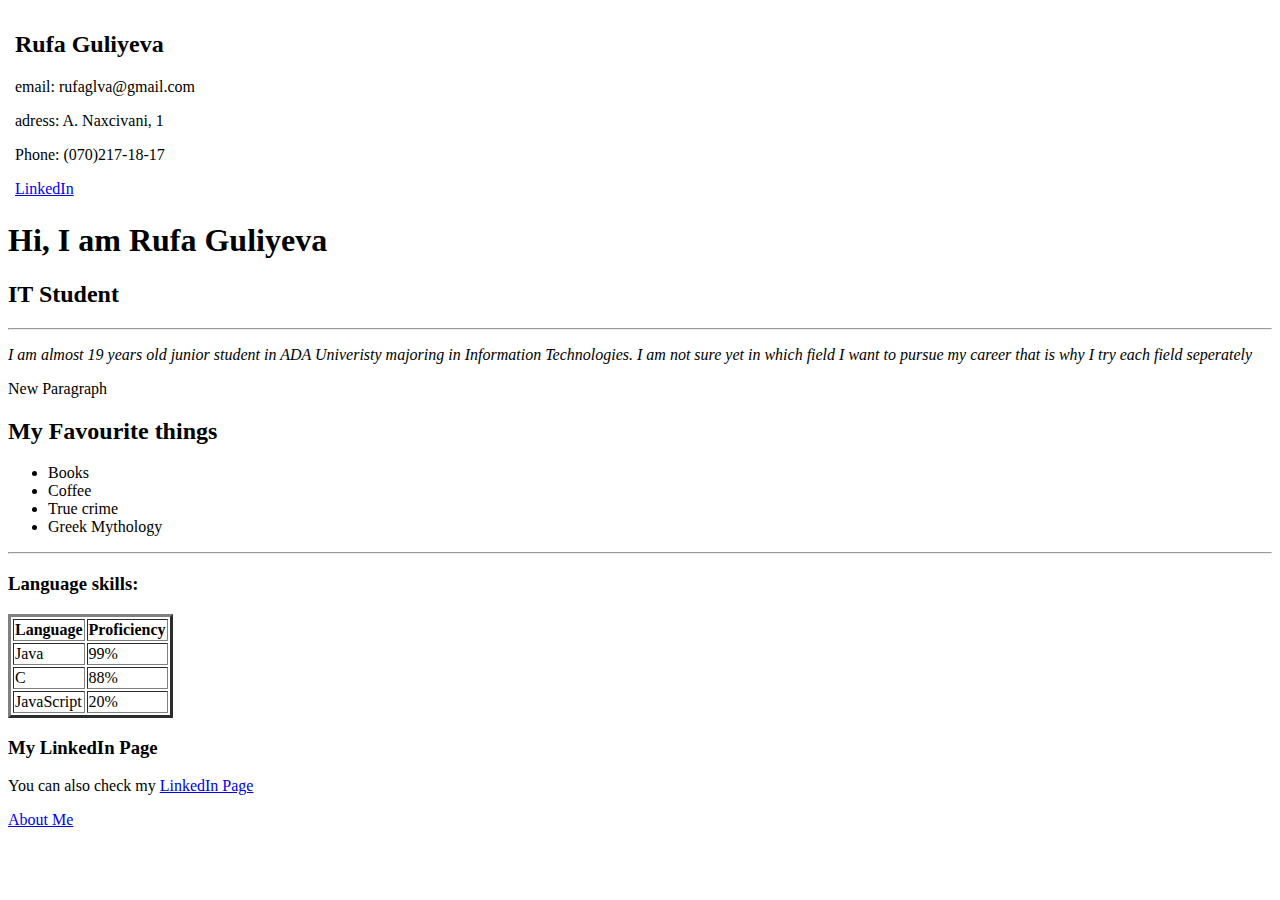
==== index.html @ de08ae69 "added favicon" ====
<!DOCTYPE html>
<html lang="en">
<head>
    <meta charset="UTF-8">
    <meta name="viewport" content="width=device-width, initial-scale=1.0">
    <title>Rufa's WebSite</title>
    <link rel="icon" type="image/x-icon" href="./favicon.ico">
</head>
<!--Just a comment-->
<table>
    <tr>
        <td></td>
        <td>
            <h2>Rufa Guliyeva</h2>
            <p>email: rufaglva@gmail.com</p>
            <p>adress: A. Naxcivani, 1</p>
            <p>Phone: (070)217-18-17</p>
            <a href="https://www.linkedin.com/in/rufa-guliyeva-306000213/ " target = "_blank">LinkedIn</a>
        </td>
    </tr>
</table>
<body>
    <main>
        <h1>Hi, I am Rufa Guliyeva</h1>
        <h2>IT Student</h2>
        <hr>
        <p>
            <em>
        I am almost 19 years old junior student in ADA Univeristy majoring in Information Technologies. I am not sure yet in which field I want to pursue my career that is why I try each field seperately</em>
    </p>
    <p>New Paragraph</p>
        <h2>My Favourite things</h2>

        <ul>
            <li>Books</li>
            <li>Coffee</li>
            <li>True crime</li>
            <li>Greek Mythology</li>
        </ul>
        <hr>
        <h3>Language skills:</h3>
        <table border = "3">
            <tr>
                <th>Language</th>
                <th>Proficiency</th>
            </tr>
            <tr>
                <td>Java</td>
                <td>99%</td>
            </tr>
            <tr>
                <td>C</td>
                <td>88%</td>
            </tr>
            <tr>
                <td>JavaScript</td>
                <td>20%</td>
            </tr>

        </table>

        <h3>My LinkedIn Page</h3>
        <p> You can also check my <a href="https://www.linkedin.com/in/rufa-guliyeva-306000213/ " target = "_blank">LinkedIn Page</a></p>

        <a href="./public/aboutme.html">About Me</a>
    </main>
</body>
</body>
</html>
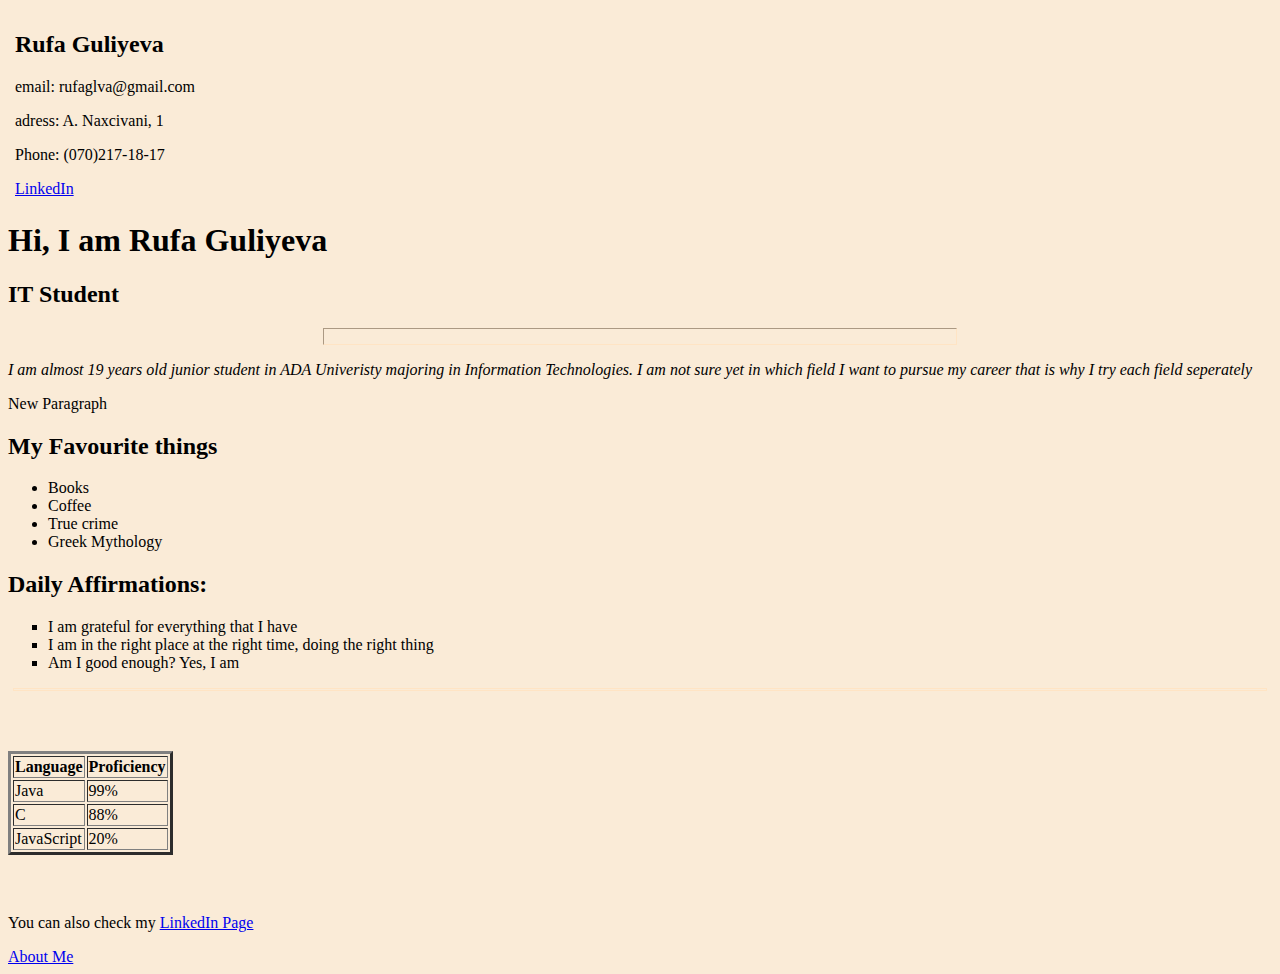
==== commit 5c7fcab9: "added css" ====
--- a/index.html
+++ b/index.html
@@ -5,6 +5,15 @@
     <meta name="viewport" content="width=device-width, initial-scale=1.0">
     <title>Rufa's WebSite</title>
     <link rel="icon" type="image/x-icon" href="./favicon.ico">
+    <link rel="stylesheet" href="./assets/css/style.css">
+    <style>
+        hr {
+            width: 50%;
+            height: 15px;
+            background-color: antiquewhite;
+            border-color:bisque;
+        }
+    </style>
 </head>
 <!--Just a comment-->
 <table>
@@ -37,8 +46,18 @@
             <li>True crime</li>
             <li>Greek Mythology</li>
         </ul>
-        <hr>
-        <h3>Language skills:</h3>
+
+        <h2>Daily Affirmations:</h2>
+
+        <ol>
+            <li>I am grateful for everything that I have</li>
+            <li>I am in the right place at the right time, doing the right thing</li>
+            <li>Am I good enough? Yes, I am</li>
+        </ol>
+
+        <hr color = "black" style="width: 99%; height: 1px; ">
+
+        <h3 class = "title1">Programming Language skills:</h3>
         <table border = "3">
             <tr>
                 <th>Language</th>
@@ -59,10 +78,10 @@
 
         </table>
 
-        <h3>My LinkedIn Page</h3>
+        <h3 class = "title1">My LinkedIn Page</h3>
         <p> You can also check my <a href="https://www.linkedin.com/in/rufa-guliyeva-306000213/ " target = "_blank">LinkedIn Page</a></p>
 
-        <a href="./public/aboutme.html">About Me</a>
+        <a href="./public/aboutme.html" target="_blank">About Me</a>
     </main>
 </body>
 </body>
--- a/assets/css/style.css
+++ b/assets/css/style.css
@@ -0,0 +1,22 @@
+body{
+    background-color: antiquewhite;
+}
+
+hr {
+    width: 90%;
+    height: 15px;
+    background-color:darkolivegreen;
+    border-color:darkgreen;
+}
+
+h3 {
+    color:antiquewhite;
+}
+
+.title{
+    color:aliceblue;
+}
+
+ol{
+    list-style-type: square;
+}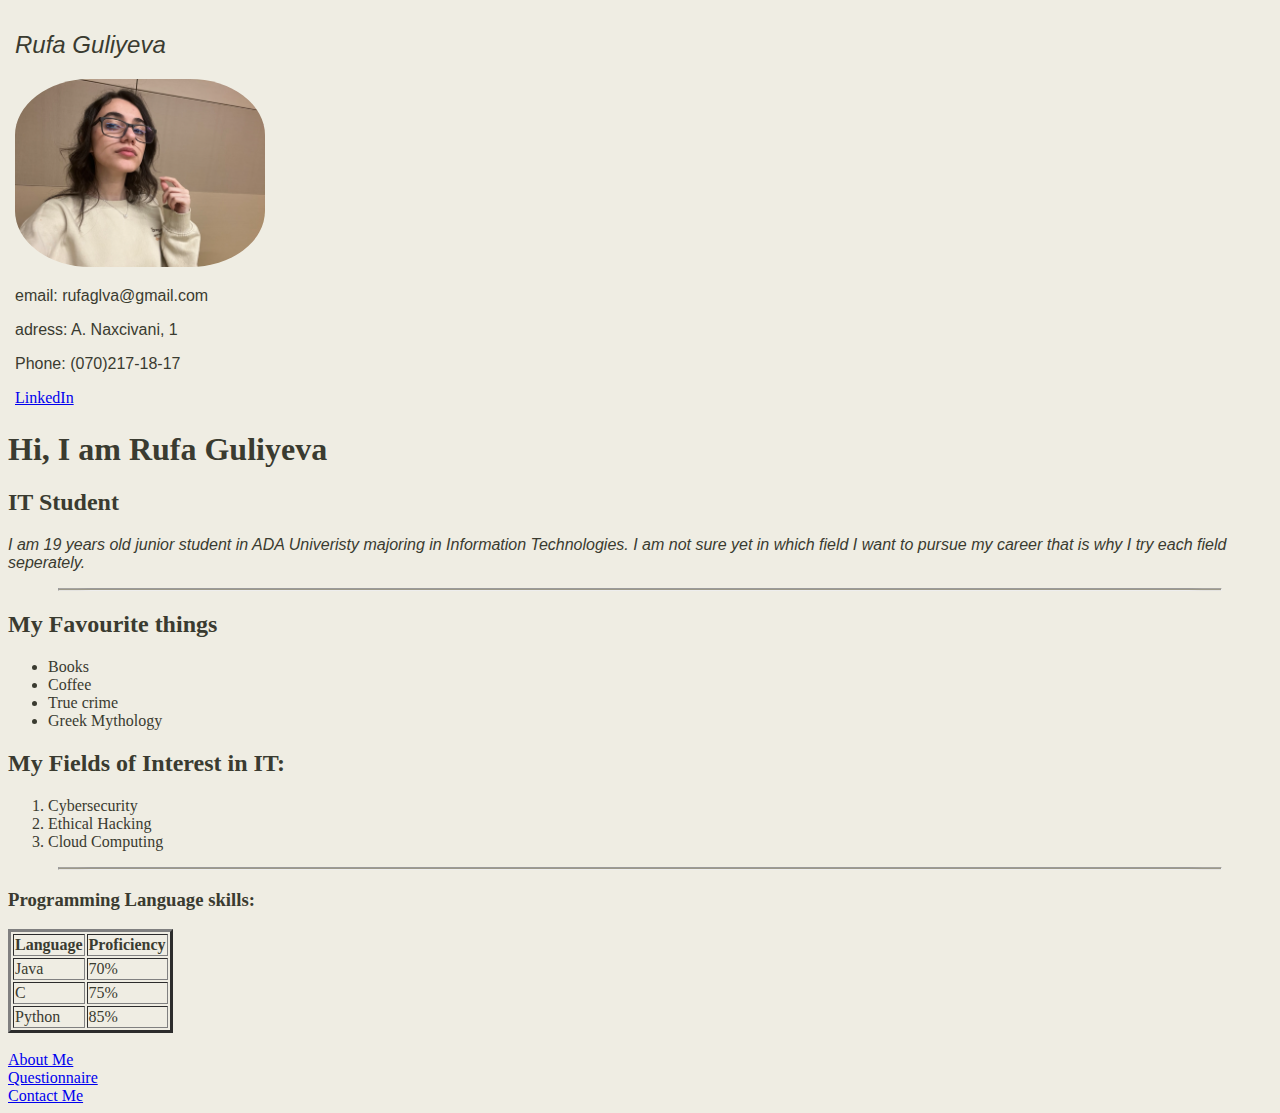
==== commit 8dec025a: "added css and updated contact me page" ====
--- a/index.html
+++ b/index.html
@@ -6,14 +6,7 @@
     <title>Rufa's WebSite</title>
     <link rel="icon" type="image/x-icon" href="./favicon.ico">
     <link rel="stylesheet" href="./assets/css/style.css">
-    <style>
-        hr {
-            width: 50%;
-            height: 15px;
-            background-color: antiquewhite;
-            border-color:bisque;
-        }
-    </style>
+
 </head>
 <!--Just a comment-->
 <table>
@@ -21,6 +14,7 @@
         <td></td>
         <td>
             <h2>Rufa Guliyeva</h2>
+            <img src="./assets/images/pfp.jpeg" alt="My Photo">
             <p>email: rufaglva@gmail.com</p>
             <p>adress: A. Naxcivani, 1</p>
             <p>Phone: (070)217-18-17</p>
@@ -32,12 +26,11 @@
     <main>
         <h1>Hi, I am Rufa Guliyeva</h1>
         <h2>IT Student</h2>
-        <hr>
         <p>
             <em>
-        I am almost 19 years old junior student in ADA Univeristy majoring in Information Technologies. I am not sure yet in which field I want to pursue my career that is why I try each field seperately</em>
-    </p>
-    <p>New Paragraph</p>
+                I am 19 years old junior student in ADA Univeristy majoring in Information Technologies. I am not sure yet in which field I want to pursue my career that is why I try each field seperately.</em>
+            </p>
+            <hr>
         <h2>My Favourite things</h2>
 
         <ul>
@@ -47,15 +40,15 @@
             <li>Greek Mythology</li>
         </ul>
 
-        <h2>Daily Affirmations:</h2>
+        <h2>My Fields of Interest in IT:</h2>
 
         <ol>
-            <li>I am grateful for everything that I have</li>
-            <li>I am in the right place at the right time, doing the right thing</li>
-            <li>Am I good enough? Yes, I am</li>
+            <li>Cybersecurity</li>
+            <li>Ethical Hacking</li>
+            <li>Cloud Computing</li>
         </ol>
 
-        <hr color = "black" style="width: 99%; height: 1px; ">
+        <hr>
 
         <h3 class = "title1">Programming Language skills:</h3>
         <table border = "3">
@@ -65,23 +58,24 @@
             </tr>
             <tr>
                 <td>Java</td>
-                <td>99%</td>
+                <td>70%</td>
             </tr>
             <tr>
                 <td>C</td>
-                <td>88%</td>
+                <td>75%</td>
             </tr>
+
             <tr>
-                <td>JavaScript</td>
-                <td>20%</td>
+                <td>Python</td>
+                <td>85%</td>
             </tr>
 
         </table>
+        <br>
 
-        <h3 class = "title1">My LinkedIn Page</h3>
-        <p> You can also check my <a href="https://www.linkedin.com/in/rufa-guliyeva-306000213/ " target = "_blank">LinkedIn Page</a></p>
-
-        <a href="./public/aboutme.html" target="_blank">About Me</a>
+        <a href="./public/aboutme.html">About Me</a><br>
+        <a href="./public/ga.html">Questionnaire</a><br>
+        <a href="./public/contact.html">Contact Me</a><br>
     </main>
 </body>
 </body>
--- a/assets/css/style.css
+++ b/assets/css/style.css
@@ -1,22 +1,42 @@
 body{
-    background-color: antiquewhite;
+    background-color: #efede3;
+    color:#3a3b30;
+}
+img{
+    width:250px;
+    border-radius: 30%;
+    transition: all 0.3s ease;
+
+}
+
+img:hover{
+    width:300px;
+    border-radius: 25%;
 }
 
 hr {
-    width: 90%;
-    height: 15px;
-    background-color:darkolivegreen;
-    border-color:darkgreen;
+    width:92%;
+    height: 1px;
+    border-radius: 10%;
+    background: #9d9989;
+    
 }
 
-h3 {
-    color:antiquewhite;
+
+a:visited{
+    color:blue
 }
 
-.title{
-    color:aliceblue;
+a:hover{
+    color: brown
 }
 
-ol{
-    list-style-type: square;
+table h2{
+    font-family: 'Franklin Gothic Medium', 'Arial Narrow', Arial, sans-serif;
+    font-weight: 400;
+    font-style:italic;
+    font-size:x-large;
+}
+p{
+    font-family:Arial, Helvetica, sans-serif;
 }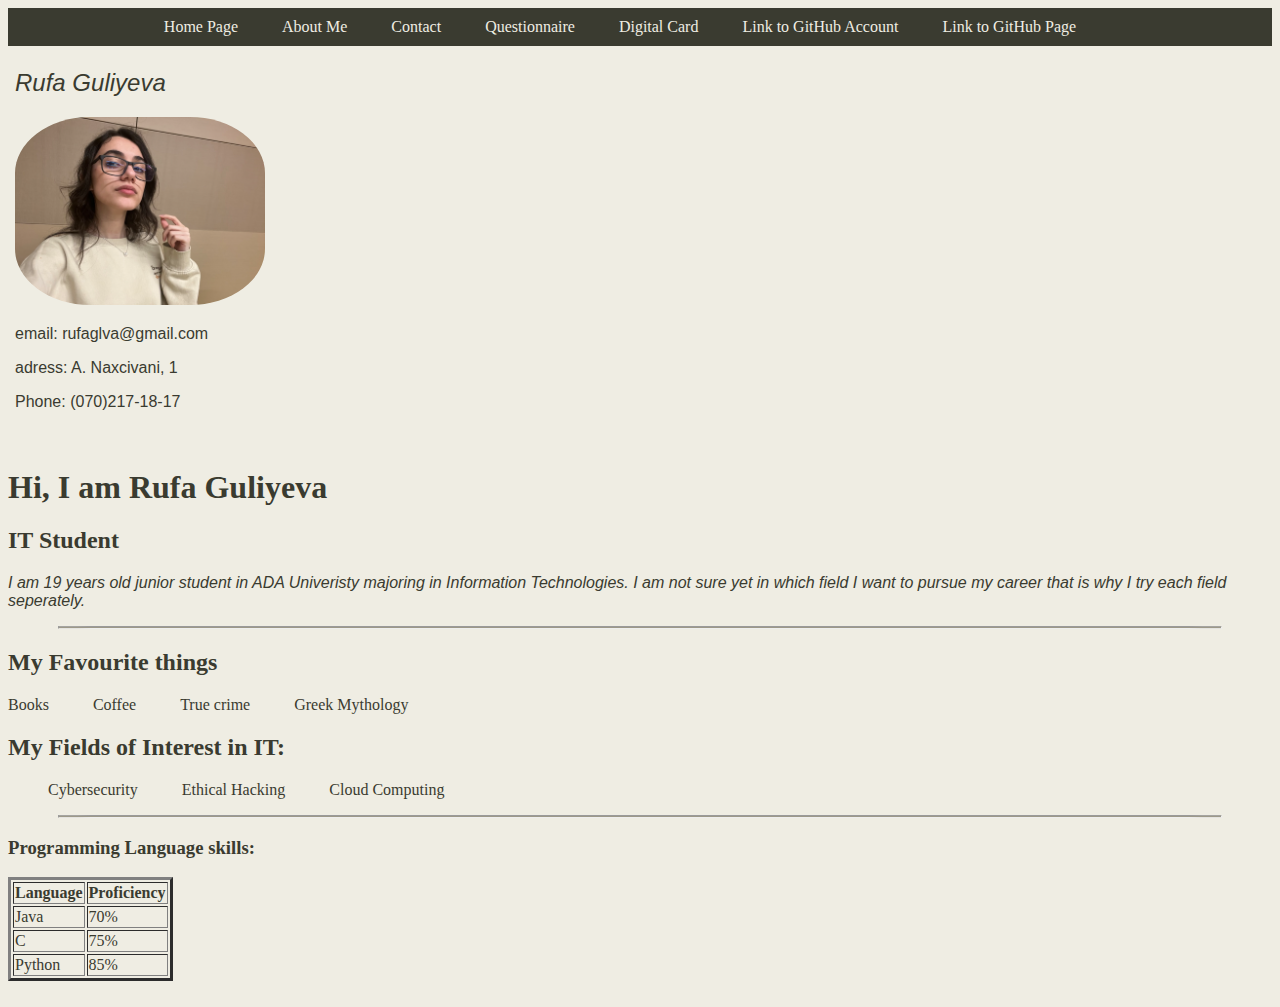
==== commit 6fd2c0a5: "assignment1" ====
--- a/index.html
+++ b/index.html
@@ -6,8 +6,22 @@
     <title>Rufa's WebSite</title>
     <link rel="icon" type="image/x-icon" href="./favicon.ico">
     <link rel="stylesheet" href="./assets/css/style.css">
-
+    <link rel="stylesheet" href="./assets/css/nav.css"/>
+    
 </head>
+<div class = "nav-container"> 
+    <nav>
+        <ul>
+            <li><a href = "index.html">Home Page</a></li>
+            <li><a href = "./public/aboutme.html">About Me</a></li>
+            <li><a href = "./public/contact.html">Contact</a></li>
+            <li><a href = "./public/ga.html">Questionnaire</a></li>
+            <li><a href = "card.html">Digital Card</a></li>
+            <li><a href="https://github.com/rufaglva">Link to GitHub Account</a></li>
+            <li><a href="https://rufaglva.github.io/wm1/">Link to GitHub Page</a></li>
+        </ul>
+    </nav>
+</div>
 <!--Just a comment-->
 <table>
     <tr>
@@ -41,7 +55,6 @@
         </ul>
 
         <h2>My Fields of Interest in IT:</h2>
-
         <ol>
             <li>Cybersecurity</li>
             <li>Ethical Hacking</li>
@@ -72,10 +85,6 @@
 
         </table>
         <br>
-
-        <a href="./public/aboutme.html">About Me</a><br>
-        <a href="./public/ga.html">Questionnaire</a><br>
-        <a href="./public/contact.html">Contact Me</a><br>
     </main>
 </body>
 </body>
--- a/assets/css/style.css
+++ b/assets/css/style.css
@@ -24,7 +24,7 @@
 
 
 a:visited{
-    color:blue
+    color:antiquewhite;
 }
 
 a:hover{
@@ -37,6 +37,7 @@
     font-style:italic;
     font-size:x-large;
 }
+
 p{
     font-family:Arial, Helvetica, sans-serif;
 }--- a/assets/css/nav.css
+++ b/assets/css/nav.css
@@ -0,0 +1,28 @@
+.nav-container {
+    text-align: center;
+}
+nav {
+    background-color:#3a3b30; /* Background color of the navigation bar */
+    padding: 10px;
+  }
+  
+  ul {
+    list-style: none;
+    margin: 0;
+    padding: 0;
+  }
+  
+  li {
+    display:inline-block; /* Display list items in a horizontal line */
+    margin-right: 40px; /* Spacing between list items */
+  }
+  
+  a {
+    text-decoration: none; /* Remove underline from links */
+    color: #efede3;  /* Text color for links */
+    font-weight:initial;
+  }
+  
+  a:hover {
+    color:rgb(207, 147, 104); 
+  }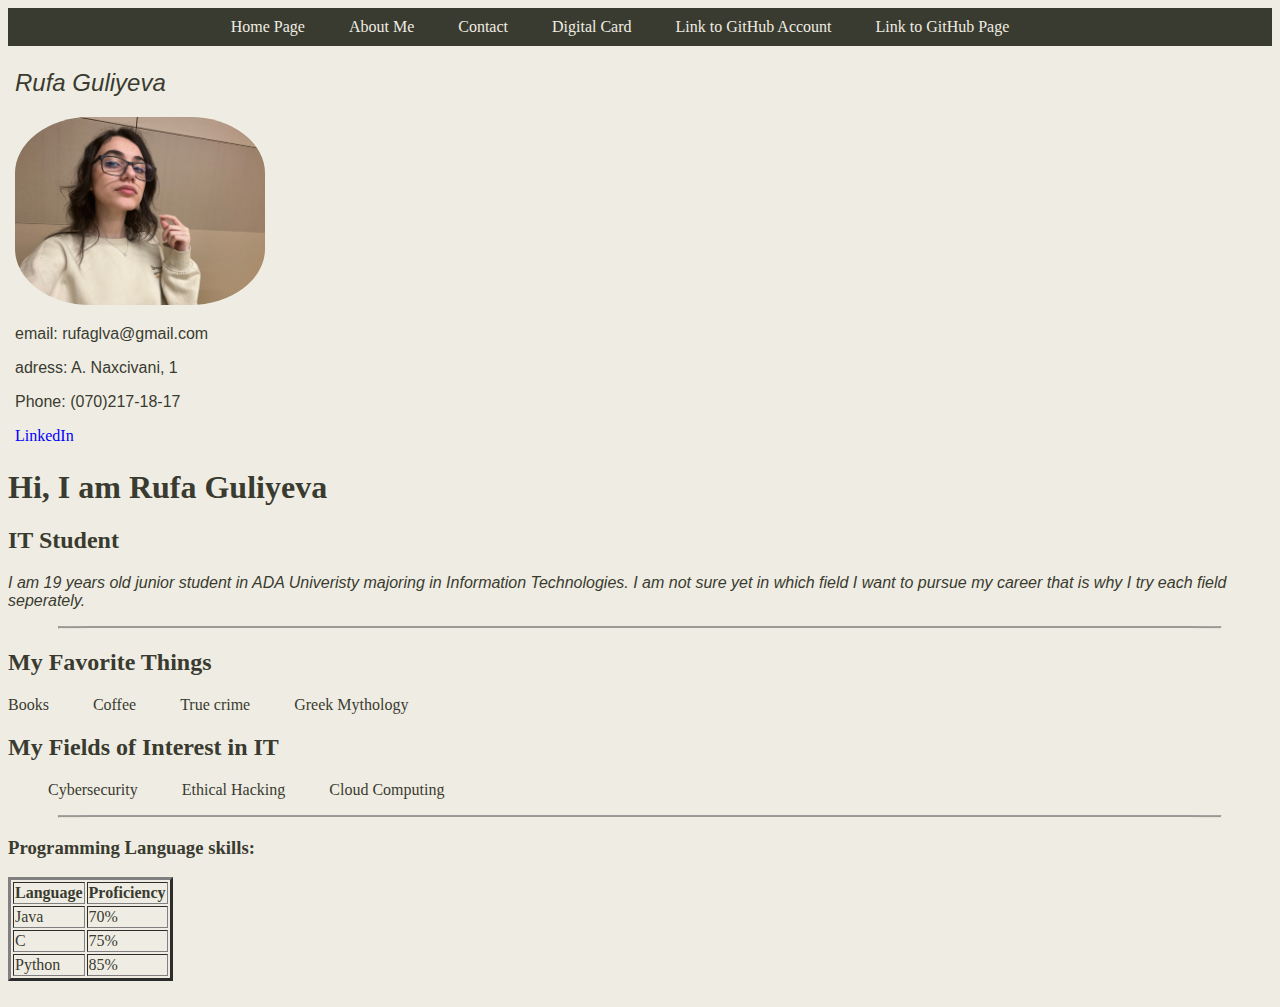
==== commit e66e88eb: "assignment1" ====
--- a/index.html
+++ b/index.html
@@ -13,9 +13,8 @@
     <nav>
         <ul>
             <li><a href = "index.html">Home Page</a></li>
-            <li><a href = "./public/aboutme.html">About Me</a></li>
-            <li><a href = "./public/contact.html">Contact</a></li>
-            <li><a href = "./public/ga.html">Questionnaire</a></li>
+            <li><a href = "/public/aboutme.html">About Me</a></li>
+            <li><a href = "/public/contact.html">Contact</a></li>
             <li><a href = "card.html">Digital Card</a></li>
             <li><a href="https://github.com/rufaglva">Link to GitHub Account</a></li>
             <li><a href="https://rufaglva.github.io/wm1/">Link to GitHub Page</a></li>
@@ -32,7 +31,7 @@
             <p>email: rufaglva@gmail.com</p>
             <p>adress: A. Naxcivani, 1</p>
             <p>Phone: (070)217-18-17</p>
-            <a href="https://www.linkedin.com/in/rufa-guliyeva-306000213/ " target = "_blank">LinkedIn</a>
+            <a href="https://www.linkedin.com/in/rufa-guliyeva-306000213/ " target = "_blank" style="color:blue;">LinkedIn</a>
         </td>
     </tr>
 </table>
@@ -45,21 +44,24 @@
                 I am 19 years old junior student in ADA Univeristy majoring in Information Technologies. I am not sure yet in which field I want to pursue my career that is why I try each field seperately.</em>
             </p>
             <hr>
-        <h2>My Favourite things</h2>
+        <section>
+  <h2>My Favorite Things</h2>
+  <ul>
+    <li>Books</li>
+    <li>Coffee</li>
+    <li>True crime</li>
+    <li>Greek Mythology</li>
+  </ul>
+</section>
 
-        <ul>
-            <li>Books</li>
-            <li>Coffee</li>
-            <li>True crime</li>
-            <li>Greek Mythology</li>
-        </ul>
-
-        <h2>My Fields of Interest in IT:</h2>
-        <ol>
-            <li>Cybersecurity</li>
-            <li>Ethical Hacking</li>
-            <li>Cloud Computing</li>
-        </ol>
+<section>
+  <h2>My Fields of Interest in IT</h2>
+  <ol>
+    <li>Cybersecurity</li>
+    <li>Ethical Hacking</li>
+    <li>Cloud Computing</li>
+  </ol>
+</section>
 
         <hr>
 
@@ -87,6 +89,5 @@
         <br>
     </main>
 </body>
-</body>
 </html>
 
